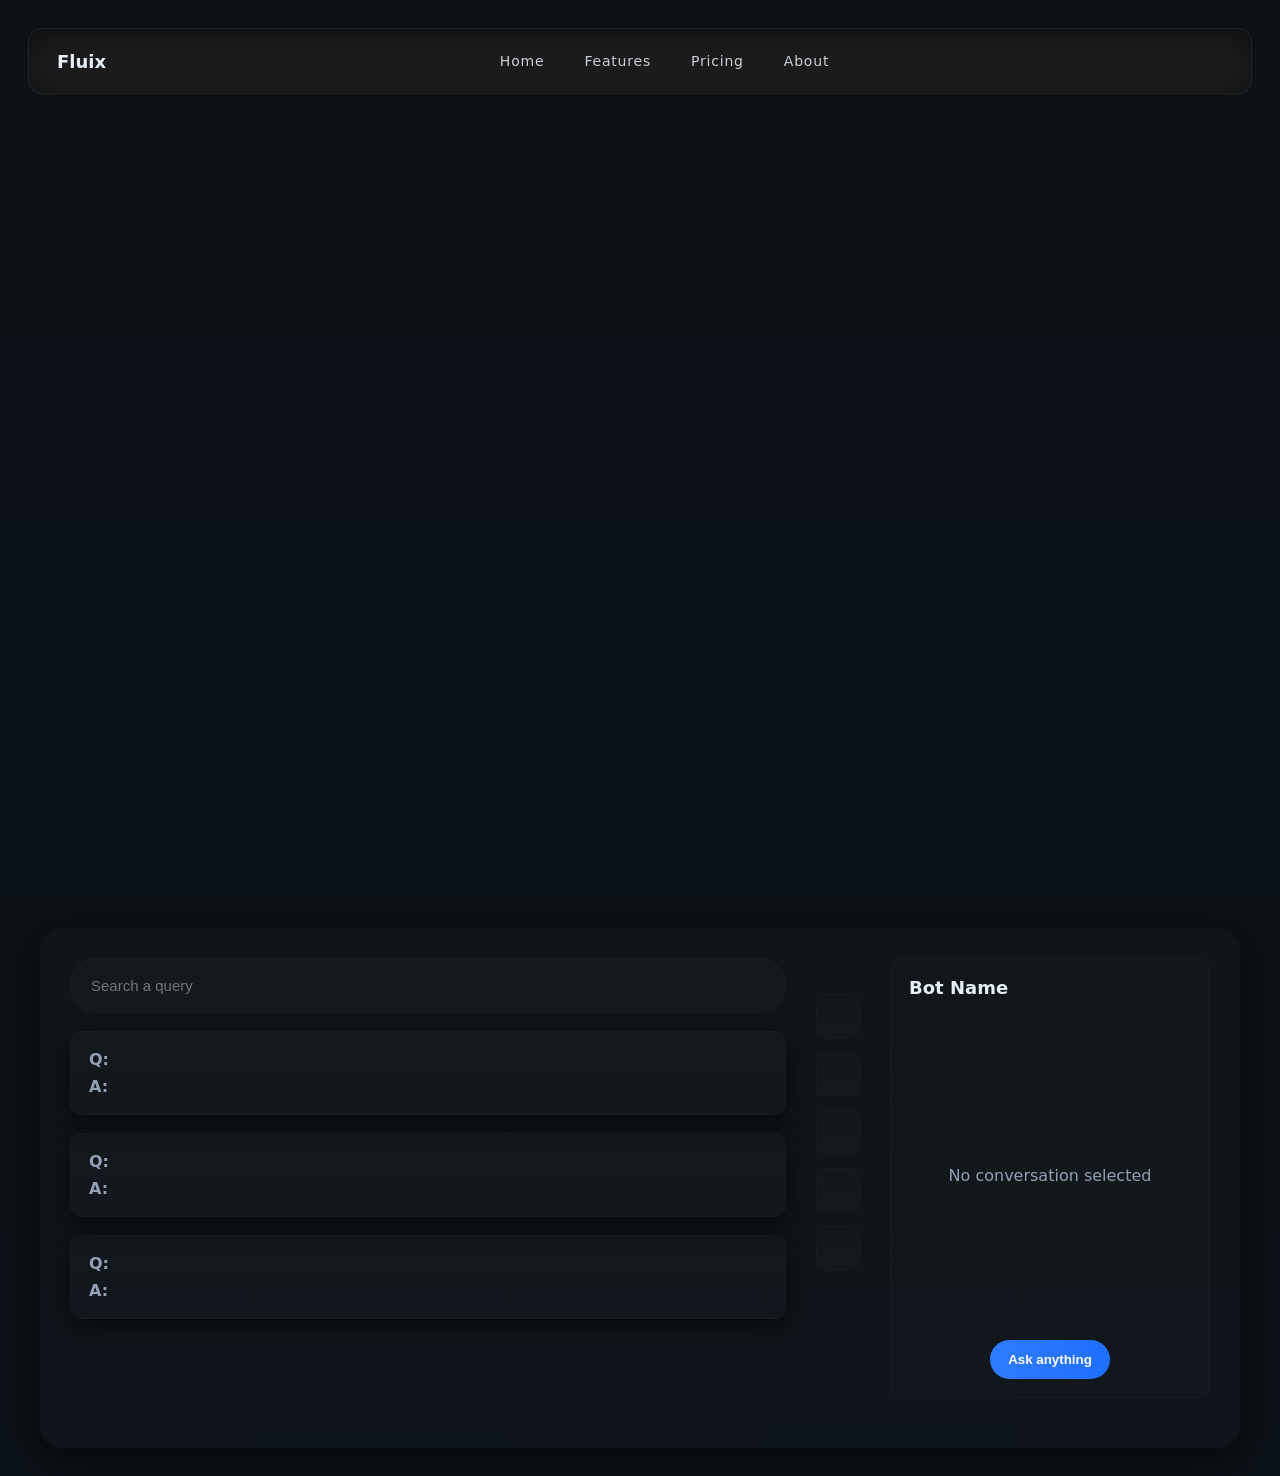
==== src/frontend/src/bot_editor.html @ df9c6ab7 "created 3rd page" ====
<!doctype html>
<html lang="en">
  <head>
    <meta charset="utf-8" />
    <meta name="viewport" content="width=device-width,initial-scale=1" />
    <link rel="stylesheet" href="./css/editor.css" />
    <title>Fluix — Bot Editor</title>
  </head>
  <body>
  
        <div class="container">
    <header class="topbar">
      <div class="left">
          <span class="brand-name">Fluix</span>
        </div>

        <nav class="nav">
          <a href="#">Home</a>
          <a href="#">Features</a>
          <a href="#">Pricing</a>
          <a href="#">About</a>
        </nav>
          <div class="user"></div>
        </div>
      </div>
    </header>

    <div class="editor-page">
      <div class="hero-card">
        <div class="grid">
          <!-- Left column: search + Q/A cards -->
          <section class="left-col">
            <form class="search" role="search" onsubmit="return false;">
              
              <input id="q" placeholder="Search a query" />
            </form>

            <div class="qna-list">
              <article class="qna-card">
                <div class="qna-grid">
                  <div class="label">Q:</div>
                  <br>
                  <div class="label">A:</div>
                </div>
              </article>

              <article class="qna-card">
                <div class="qna-grid">
                  <div class="label">Q:</div>
                 <br>
                  <div class="label">A:</div>
                </div>
              </article>

              <article class="qna-card">
                <div class="qna-grid">
                  <div class="label">Q:</div>
                   <br>
                  <div class="label">A:</div>
                  </div>
              </article>
            </div>
          </section>

          <!-- Center vertical toolbar -->
          <aside class="tool-col">
            <button class="tool-btn" title="Filters">
              
            <button class="tool-btn" title="Sort">
              
            </button>
            <button class="tool-btn" title= " Add Q/A">
              
            </button>
            <button class="tool-btn" title="Preview">
              
            </button>
            <button class="tool-btn" title="Voice">
              
            </button>
          </aside>

          <!-- Right column: bot card and CTA -->
          <aside class="right-col">
            <div class="bot-panel">
              <div class="bot-head">
                <h2 class="bot-title">Bot Name</h2>
              </div>

              <div class="bot-body">
                <p class="empty">No conversation selected </p>
              </div>

              <div class="bot-actions">
                <button class="ask-btn">Ask anything </button>
              </div>
            </div>
          </aside>
        </div>

        
      </div>
    </div>

    
  </body>
</html>
---- src/frontend/src/css/editor.css ----
:root{
  --bg-1:#0d1216;
  --bg-2:#0b1319;
  --muted:#93a1b6;
  --text:#e6eef8;
  --card:#0f1720;
  --accent:#2f7bff;
}

*{box-sizing:border-box}
html,body{height:100%}
body{
  margin:0;font-family:Inter, system-ui, -apple-system, "Segoe UI", Roboto, Arial;
  background:linear-gradient(180deg,var(--bg-1),var(--bg-2));color:var(--text);
  min-height:100vh;display:flex;flex-direction:column;
}
.container{
  min-height:100vh;
  display:flex;
  flex-direction:column;
  align-items:center;
  padding:28px;
}


.topbar{
  width:100%;            
  display:flex;
  align-items:center;
  justify-content:space-between;
  gap:16px;
  padding:16px 28px;
  border-radius:14px;
  background: #1C1C1C;
  border:1px solid rgba(255,255,255,0.03);
  box-shadow: 0 6px 28px rgba(2,6,10,0.55) inset;
}


.left{display:flex;align-items:center;gap:12px}
.brand-name{font-weight:600;color:var(--text);font-size:18px}
.nav{display:flex;
  gap:28px;
  justify-content:center;
  flex:2
}
.nav a{
  color:rgba(230,238,247,0.86);
  text-decoration:none;
  font-size:14px;
  letter-spacing:0.8px;
  padding:8px 6px;
}

.nav a:hover{color:#cfe6ff;
text-decoration: underline;
}

.editor-page{
  flex:1;
  padding:28px
}
.hero-card{
  width:100%;
  max-width:1200px;
  margin:0 auto;
  border-radius:22px;
  background:linear-gradient(180deg, rgba(255,255,255,0.01), rgba(255,255,255,0.01));box-shadow:0 12px 40px rgba(0,0,0,0.65);
  padding:30px;
  position:relative;
  min-height:520px
}

.grid{
  display:grid;
  grid-template-columns:1fr 64px 320px;
  gap:20px;
  align-items:start
}

/* Left column */
.search{
  display:flex;
  align-items:center;
  gap:12px;
  padding:12px;
  border-radius:999px;
  background:rgba(255,255,255,0.02);
  border:1px solid rgba(255,255,255,0.02);
  margin-bottom:18px
}
.search input{
  flex:1;
  background:transparent;
  border:0;
  color:var(--text);
  outline:none;
  padding:6px 8px;
  font-size:15px
}


.qna-list{
  display:flex;
  flex-direction:column;
  gap:18px
}
.qna-card{
  background:linear-gradient(180deg, rgba(255,255,255,0.015), rgba(255,255,255,0.01));
  padding:18px;
  border-radius:12px;
  box-shadow:0 8px 24px rgba(0,0,0,0.55);
  border:1px solid rgba(255,255,255,0.02)
}
.qna-grid{display:grid;grid-template-columns:36px 1fr;gap:8px 12px;align-items:start}
.qna-grid .label{color:var(--muted);font-weight:600}


/* Center toolbar */
.tool-col{
  display:flex;
  flex-direction:column;
  align-items:center;
  gap:14px;
  padding-top:36px
}
.tool-btn{
  width:44px;
  height:44px;
  border-radius:10px;
  background:linear-gradient(180deg, rgba(255,255,255,0.01), rgba(255,255,255,0.015));
  border:1px solid rgba(255,255,255,0.02);
  display:grid;
  place-items:center;color:var(--muted);
  cursor:pointer
}
.tool-btn:hover{
  transform:translateY(-6px);
  box-shadow:0 18px 40px rgba(0,0,0,0.6);
  color:var(--text)
}


/* Right column */
.bot-panel{
  background:linear-gradient(180deg, rgba(255,255,255,0.01), rgba(255,255,255,0.01));
  border-radius:12px;
  padding:18px;
  border:1px solid rgba(255,255,255,0.02);
  display:flex;
  flex-direction:column;
  justify-content:space-between;
  height:440px
}
.bot-head{
  display:flex;
  align-items:center;
  gap:12px
}
.bot-title{
  margin:0;
  font-size:18px
}
.bot-body{
  flex:1;
  margin-top:12px;
  display:flex;
  align-items:center;
  justify-content:center;
  color:var(--muted)
}
.bot-actions{
  text-align:center
}
.ask-btn{
  background:linear-gradient(90deg,#2f7bff,#1f6fff);
  color:#fff;
  padding:12px 18px;
  border-radius:999px;
  border:0;
  font-weight:600;
  cursor:pointer
}
@media (max-width:980px){
  .grid{grid-template-columns:1fr 48px 280px}
}
@media (max-width:760px){
  .grid{grid-template-columns:1fr;}
  .tool-col{order:3;flex-direction:row;justify-content:flex-start;padding-top:8px}
  .right-col{order:2}
  .floating-plus{bottom:-36px}
  .hero-card{padding-bottom:64px}
}
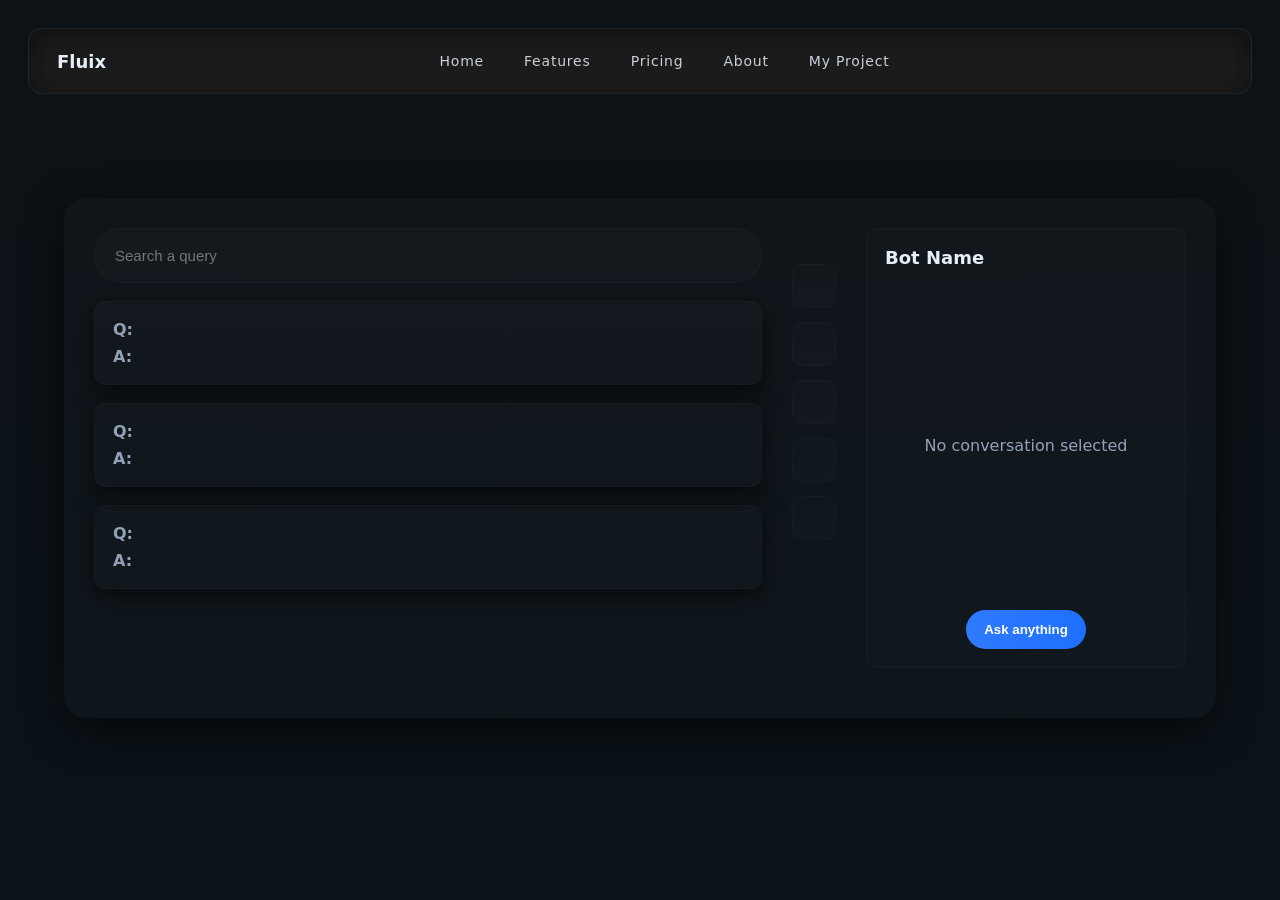
==== commit 190f80f6: "created query editor page and update previous pages" ====
--- a/src/frontend/src/bot_editor.html
+++ b/src/frontend/src/bot_editor.html
@@ -15,18 +15,17 @@
         </div>
 
         <nav class="nav">
-          <a href="#">Home</a>
+          <a href="sign-in.html " target="_blank">Home</a>
           <a href="#">Features</a>
           <a href="#">Pricing</a>
           <a href="#">About</a>
+          <a href="bot_selection.html " target="_blank">My Project</a>
         </nav>
           <div class="user"></div>
         </div>
       </div>
     </header>
-
-    <div class="editor-page">
-      <div class="hero-card">
+     <div class="hero-card">
         <div class="grid">
           <!-- Left column: search + Q/A cards -->
           <section class="left-col">
--- a/src/frontend/src/css/editor.css
+++ b/src/frontend/src/css/editor.css
@@ -15,7 +15,7 @@
   min-height:100vh;display:flex;flex-direction:column;
 }
 .container{
-  min-height:100vh;
+  min-height:22%;
   display:flex;
   flex-direction:column;
   align-items:center;
@@ -56,12 +56,12 @@
 text-decoration: underline;
 }
 
-.editor-page{
+/* .editor-page{
   flex:1;
   padding:28px
-}
+} */
 .hero-card{
-  width:100%;
+  width:90%;
   max-width:1200px;
   margin:0 auto;
   border-radius:22px;
